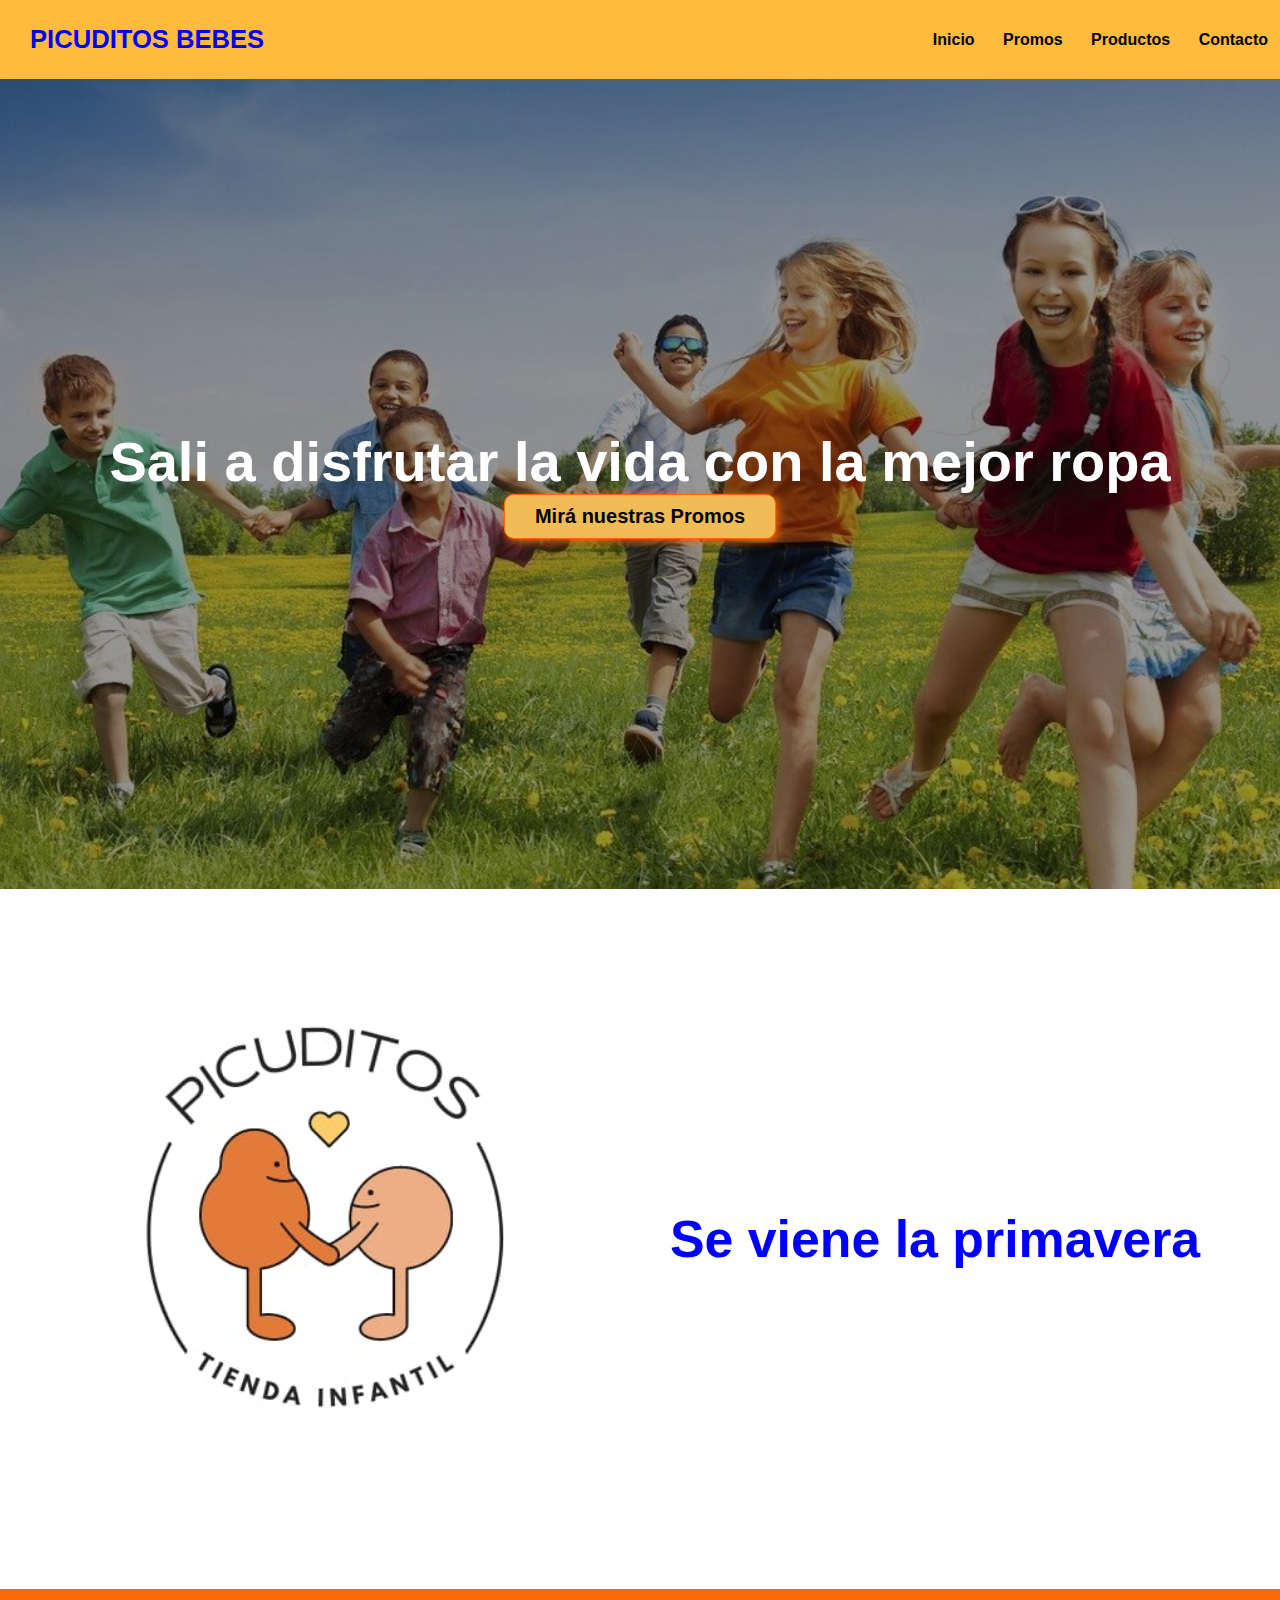
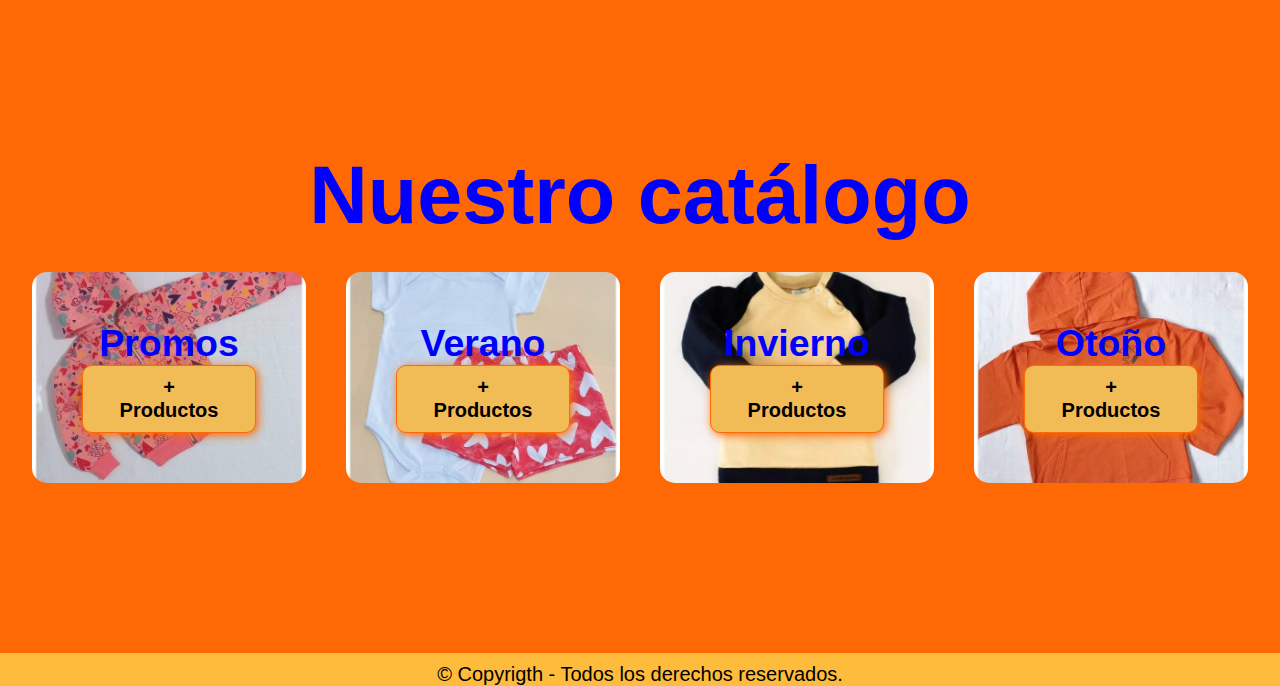
==== index.html @ 50941ee0 "Agregar carrito" ====
<!DOCTYPE html>
<html lang="en">
<head>
    <meta charset="UTF-8">
    <meta name="viewport" content="width=device-width, initial-scale=1.0">
    <meta name="description" content="ropa de niños y niñas"/>
    <meta name="keywords" content="ropa de bebes"/>
    <meta name="author" content="Giuliana Terre"/>

    <meta property="og:title" content="Ropa de niños y niña.">
    <meta property="og:description" content="Ropa de bebes."/>
    <meta property="og:image" content="./fotos/logo.jpeg"/>
    
    <link rel="shortcut icon" href="./fotos/logo.jpeg" type="image/x-icon">

    <title>Picuditos Bebes</title>
    <link rel="stylesheet" href="./css/main.css">

    <link rel="stylesheet" href="https://cdnjs.cloudflare.com/ajax/libs/animate.css/4.1.1/animate.min.css"/>

</head>
<body>
     
    <header>
        <div class="container">
            <p class="logo1">PICUDITOS BEBES</p>
                <nav class="menu1">
                    <a href="">Inicio</a>
                    <a href="#promos">Promos</a>
                    <a href="./pages/productos.html">Productos</a>
                    <a href="./pages/contacto.html">Contacto</a> 
                </nav>
        </div>
    </header>
    <section class="hero" id="hero">
        <h1 class="h1">Sali a disfrutar la vida con la mejor ropa</h1>
        <button class="button"> Mirá nuestras Promos</button>
    </section>

    <section class="seccion1" id="somosProya">
        <div class="container">

        <div class="imgContainer"></div>
        <div class="texto">
        <h2 class="h2">Se viene la primavera</h2>
        
        </div>
    </div>
    </section>

    <section class="catalogo" id="nuestrosProgramas">
        <div class="container">
            <h2>Nuestro catálogo</h2>

            <div class="programas">

                <div class="carta">
                    <h3 id="promos">Promos</h3>
                    
                    <form action=""><button class="button"> + Productos</button></form>
                </div>
            <div class="carta">
                <h3>Verano</h3>
                
                <form action=""><button class="button"> + Productos</button></form>
            </div>
        <div class="carta">
            <h3>Invierno</h3>
            
            <form action=""><button class="button"> + Productos</button></form>
        </div>
        <div class="carta">
            <h3>Otoño</h3>
            
            <form action=""><button class="button"> + Productos</button></form>
        </div>
        
     </div>
    </div>
</section>


<footer>
    <div class="container">
        <p>&copy; Copyrigth - Todos los derechos reservados.</p>
    </div>
    
</footer>
    <script src="https://cdn.jsdelivr.net/npm/bootstrap@5.3.3/dist/js/bootstrap.bundle.min.js" integrity="sha384-YvpcrYf0tY3lHB60NNkmXc5s9fDVZLESaAA55NDzOxhy9GkcIdslK1eN7N6jIeHz" crossorigin="anonymous"></script>
    <script src="./js/main.js"></script>
</body>
</html>
---- css/main.css ----
*{
    margin: 0;
    padding: 0;
    box-sizing: border-box;
    font-family: 'Gill Sans', 'Gill Sans MT', Calibri, 'Trebuchet MS', sans-serif ;
}

body {
    margin: 0;
    font-family: 'Gill Sans', 'Gill Sans MT', Calibri, 'Trebuchet MS', sans-serif;
}

.menu1 {
    list-style: none;
    text-decoration: none;
}

h1 {
    font-size: 3.5em;
}

h2 {
    font-size: 2.7em;
}

h3 {
    font-size: 1.25em;
}

p {
    font-size: 1.25em;
}

.button {
    font-size: 20px;
    font-weight: bold;
    padding: 10px 30px;
    border-radius: 10px;
    border: 1px solid rgb(255, 105, 5);
    box-shadow: 2px 2px 10px rgb(255, 105, 5);
    color: rgb(0, 0, 0);
    background-color: rgb(241, 187, 85);
}

.button:hover {
    background-color: rgb(255, 168, 5) ;
}


.container {
    max-width: 1400px;
    margin: auto;
}

header {
    background-color: rgb(255, 187, 60);
}

header .logo1 {
    padding: 25px 30px;
    margin: 0;
    font-weight: bold;
    font-size: 1.6rem;
    color: blue;
}

header .container {
    display: flex;
    flex-direction: column;
    align-items: center;
}

header .nav {
    display: flex;
    flex-direction: column;
    text-align: center;
    padding-bottom: 25px;

}

header a{
    padding: 5px 12px;
    text-decoration: none;
    font-weight: bold;
    color: black;

}

header a:hover {
    color: blue;
} 

.hero {
    display: flex;
    align-items: center;
    justify-content: center;
    text-align: center;
    flex-direction: column;
    height: 90vh;
    color: rgb(255, 255, 255);
    background-image: url(/fotos/chicos\ jugando\ 2.jpg);
    background-repeat: no-repeat;
    background-size: cover;
    background-position: center center;
}


.seccion1 .container {
    text-align: center;
    padding: 100px 12px;

}

.catalogo {
    background-color:rgb(255, 105, 5);
    color: blue;
    text-align: center; 
    font-size: 30px;
    
}

.catalogo .container {
    padding: 150px 12px;
}

.catalogo .container h2{
    margin: 10px;
}

.carta:first-child {
    background-image: url(/fotos/campera.jpg );
    background-position: center center;
    background-size: cover;
    padding: 50px;
    margin: 20px;
    border-radius: 15px;
}

.carta:nth-child(2){
    background-image: url(/fotos/ropa\ verano.jpg);
    background-position: center center;
    background-size: cover;
    background-size: cover;
    padding: 50px;
    margin: 20px;
    border-radius: 15px;
}

.carta:nth-child(3){
    background-image: url(/fotos/buzo\ combinado\ osc.jpg);
    background-position: center center;
    background-size: cover;
    background-size: cover;
    padding: 50px;
    margin: 20px;
    border-radius: 15px;
}
   
.carta:nth-child(4){
    background-image: url(/fotos/buzo\ snopi\ naranja.jpg);
    background-position: center center;
    background-size: cover;
    background-size: cover;
    padding: 50px;
    margin: 20px;
    border-radius: 15px;
}

footer .container {
    padding-top: 10px;
    display: flex;
    justify-content: center;
    align-items: center;
    background-color: rgb(255, 187, 60);
}

@media (min-width: 720px){
    
    header .container{
        flex-direction: row;
        justify-content: space-between;
    }

    header .nav {
        flex-direction: row;
        padding-bottom: 0;
        padding-right: 20px;
    }
    #somosProya .container{
        display: flex;
        justify-content: center;
    }
    .texto{
        width: 50%;
        color: blue;
        font-size: larger;
        padding: 0px 30px;
        text-align: initial;
        display: flex;
        justify-content: column;
        align-items: center;
    }

    .imgContainer{
        background-image: url(/fotos/logo.jpeg);
        background-size: cover;
        background-position: center center;
        height: 500px;
        width: 50%;
    }

    .programas {
        display: flex;
        justify-content: center;
    }

    .carta{
        padding: 15px;
        margin-bottom: 30px;
    }
}



/***************************************************/

.wrapper {
    display: grid;
    grid-template-columns: 1fr 4fr;
    background-color: rgb(96, 124, 245);
}

.aside {
    padding: 2rem;
    padding-right: 0;
    color: rgb(0, 0, 0);
    position: sticky;
    top: 0;
    height: 100vh;
    display: flex;
    flex-direction: column;
    justify-content: space-between;
}

.logo {
    margin: 2px;
    padding: 10px;
    
}

.menu {
    display: flex;
    flex-direction: column;
    gap: .5rem;
    text-decoration: none;
}

.boton {
    font-size: 20px;
    font-weight: bold;
    padding: 10px 30px;
    border-radius: 10px;
    border: 1px solid rgb(255, 105, 5);
    box-shadow: 2px 2px 10px rgb(255, 105, 5);
    color: rgb(0, 0, 0);
    background-color: rgb(241, 187, 85);
    cursor: pointer;
    transition: background-color .2s, color .2s;
}

.producto-agregar {
    background-color: rgb(96, 124, 245);
    border: 2px solid rgb(96, 124, 245);
}

.boton-menu {
    background-color: transparent;
    border: 0;
    color: rgb(0, 0, 0);
    cursor: pointer;
    display: flex;
    align-items: center;
    gap: 1rem;
    font-weight: 600;
    padding: 1rem;
    font-size: .85rem;
    width: 100%;
    text-decoration: none;
}

.boton-menu.active {
    background-color: white ;
    border-top-left-radius: 1rem;
    border-bottom-left-radius: 1rem;
    position: relative;
}



main {
    background-color: rgb(255, 105, 5);;
    padding: 3rem;
}

.titulo-principal {
    color: rgb(0, 0, 0);
    margin: 2rem;
}

.contenedor-productos {
    display: grid;
    grid-template-columns: repeat(4, 1fr);
    gap: 1rem;

}

.producto-imagen {
    max-width: 100%;
    border-radius: 1rem;
}

.producto-detalles {
    background-color: rgb(255, 105, 5);
    color: black;
    padding: .5rem;
    border-radius: 1rem;
    margin-top: -2rem;
    position: relative;
    display: flex;
    flex-direction: column;
    gap: .25rem;
}

.producto-titulo {
    font-size: 1rem;
}

.producto-agregar {
    border: 0;
    background-color: rgb(96, 124, 245);
    color: black;
    padding: .4rem;
    text-transform: uppercase;
    border-radius: 2rem;
    cursor: pointer;
    border: 2px solid rgb(96, 124, 245) ;
    transition: background-color .2s, color .2s;
}

.producto-agregar:hover {
    background-color: rgb(255, 105, 5);
}


/*************************************** CARRITO ***************************************/

.contenedor-carrito {
    display: flex;
    flex-direction: column;
    gap: 1.5rem;
}

.carrito-productos {
    gap: 1rem;
    display: flex;
    align-items: center;
    background-color: rgb(255, 187, 60) ;
    color: black;
    padding: .5rem;
    border-radius: 1rem;
}

.carrito-producto-imagen {
    width: 5rem;
    border-radius: 1rem;
}

.carrito-total {
    display: flex;
    background-color: rgb(255, 187, 60);
    padding: 1rem;
    text-transform: uppercase;
    border-radius: 10px;
    gap: 1rem;
}

.carrito-comprar {
    font-family: 'Lucida Sans', 'Lucida Sans Regular', 'Lucida Grande', 'Lucida Sans Unicode', Geneva, Verdana, sans-serif;
    background-color: rgb(96, 124, 245);
    padding: .5rem;
    text-transform: uppercase;
    cursor: pointer;
    border-radius: 10px;
    align-content: center;
}

.header-mobile {
    display: none;
}

.close-menu {
    display: none;
}

.disabled {
    display: none;
}

.d-none{
    display: none;
}



/*** MEDIA QUERIES ***/

@media screen and (max-width: 850px) {
    .contenedor-productos {
        grid-template-columns: 1fr 1fr 1fr;
    }
}

@media screen and (max-width: 675px) {
    .contenedor-productos {
        grid-template-columns: 1fr 1fr;
    }
}

@media screen and (max-width: 600px) {

    .wrapper {
        min-height: 100vh;
        display: flex;
        flex-direction: column;
    }

    aside {
        position: fixed;
        z-index: 9;
        background-color: rgb(255, 187, 60);
        left: 0;
        box-shadow: 0 0 0 100vmax rgba(0, 0, 0, .75);
        transform: translateX(-100%);
        opacity: 0;
        visibility: hidden;
        transition: .2s;
    }

    .aside-visible {
        transform: translateX(0);
        opacity: 1;
        visibility: visible;
    }

    .boton-menu.active::before,
    .boton-menu.active::after {
        display: none;
    }

    main {
        margin: 1rem;
        margin-top: 0;
        padding: 2rem;
    }

    .contenedor-productos {
        grid-template-columns: 1fr 1fr;
    }

    .header-mobile {
        padding: 1rem;
        display: flex;
        justify-content: space-between;
        align-items: center;
    }

    .header-mobile .logo {
        color: rgb(255, 187, 60);
    }

    .open-menu, .close-menu {
        background-color: transparent;
        color: rgb(255, 187, 60);
        border: 0;
        font-size: 2rem;
        cursor: pointer;
    }

    .close-menu {
        display: block;
        position: absolute;
        top: 1rem;
        right: 1rem;
    }

    .carrito-producto {
        gap: 1rem;
        flex-wrap: wrap;
        justify-content: flex-start;
        padding: .5rem;
    }

    .carrito-total {
        display: none;
        flex-wrap: wrap;
        row-gap: 1rem;
    }

}


@media screen and (max-width: 400px) {
    .contenedor-productos {
        grid-template-columns: 1fr;
    }
}
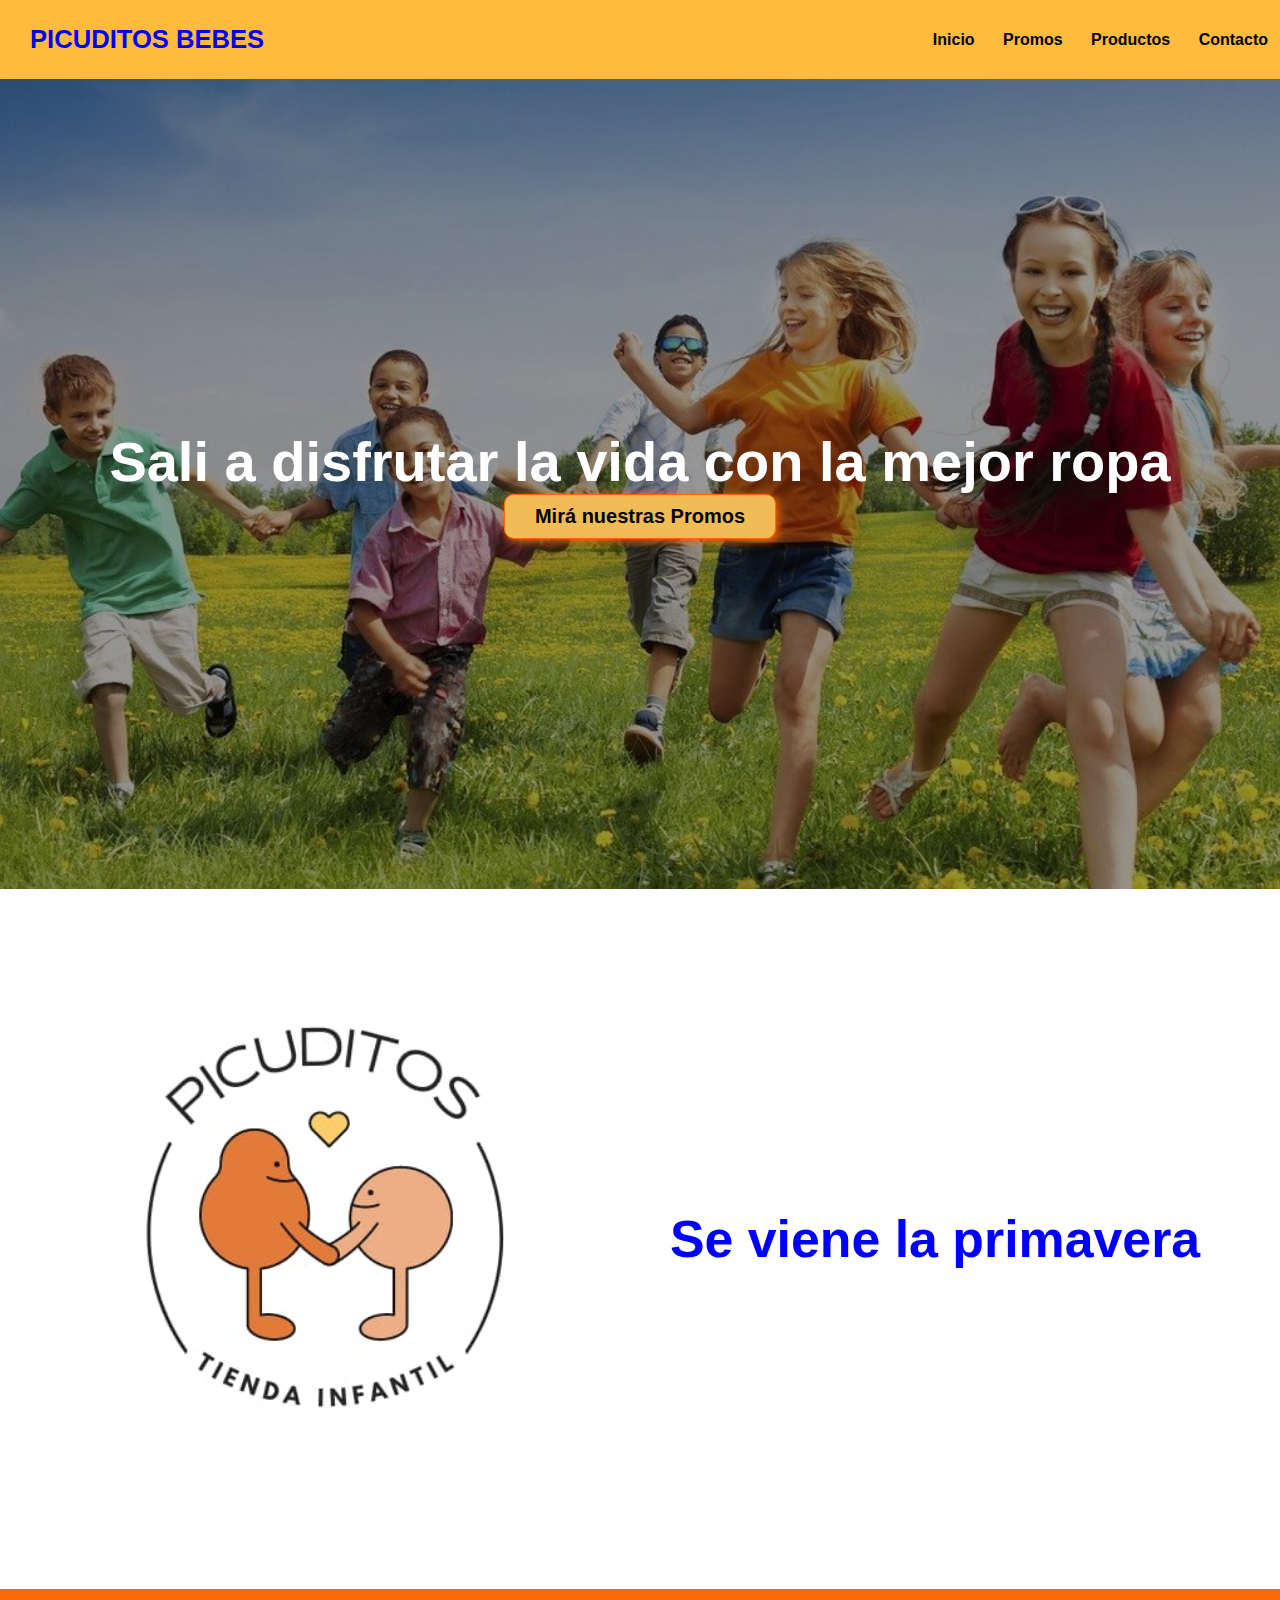
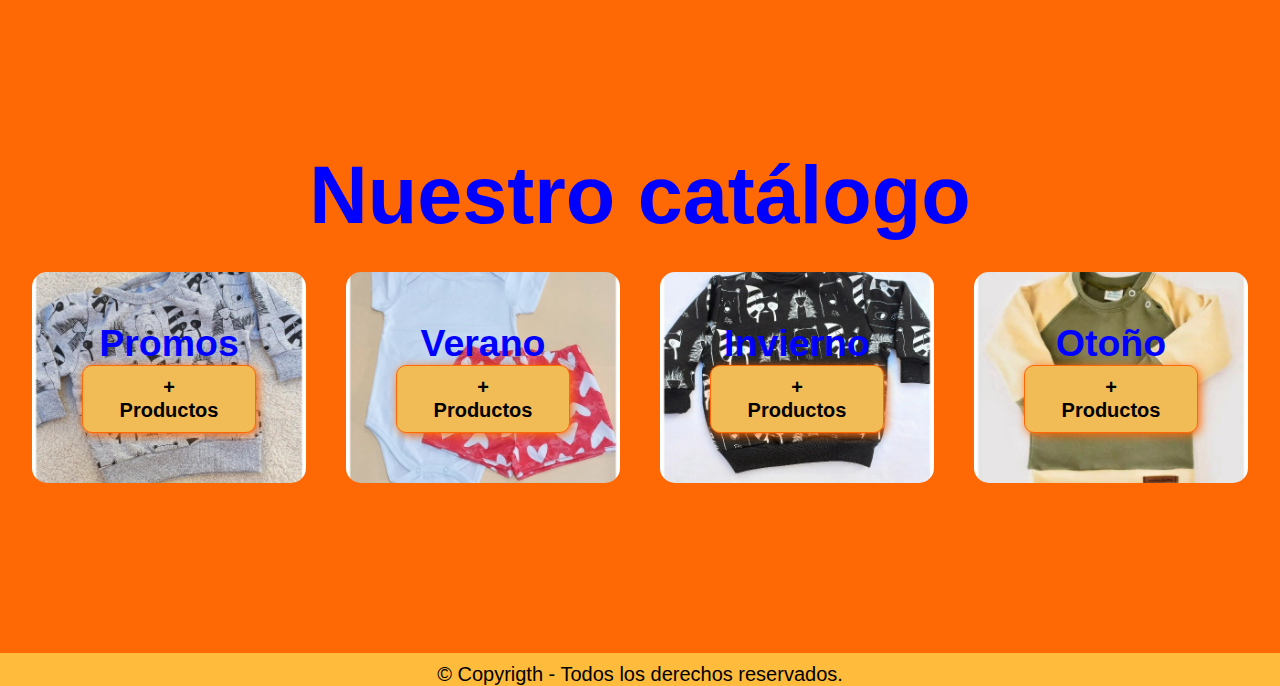
==== commit f2194ad8: "ultimos arreglos" ====
--- a/index.html
+++ b/index.html
@@ -20,7 +20,6 @@
 
 </head>
 <body>
-     
     <header>
         <div class="container">
             <p class="logo1">PICUDITOS BEBES</p>
@@ -32,6 +31,7 @@
                 </nav>
         </div>
     </header>
+
     <section class="hero" id="hero">
         <h1 class="h1">Sali a disfrutar la vida con la mejor ropa</h1>
         <button class="button"> Mirá nuestras Promos</button>
@@ -40,30 +40,31 @@
     <section class="seccion1" id="somosProya">
         <div class="container">
 
-        <div class="imgContainer"></div>
-        <div class="texto">
-        <h2 class="h2">Se viene la primavera</h2>
-        
+            <div class="imgContainer"></div>
+            <div class="texto">
+                <h2 class="h2">Se viene la primavera</h2>
+            </div>
         </div>
-    </div>
     </section>
 
     <section class="catalogo" id="nuestrosProgramas">
         <div class="container">
             <h2>Nuestro catálogo</h2>
 
-            <div class="programas">
+        <div class="programas">
 
-                <div class="carta">
-                    <h3 id="promos">Promos</h3>
+            <div class="carta">
+                <h3 id="promos">Promos</h3>
                     
-                    <form action=""><button class="button"> + Productos</button></form>
-                </div>
-            <div class="carta">
+                <form action=""><button class="button"> + Productos</button></form>
+            </div>
+
+        <div class="carta">
                 <h3>Verano</h3>
                 
                 <form action=""><button class="button"> + Productos</button></form>
             </div>
+            
         <div class="carta">
             <h3>Invierno</h3>
             
@@ -89,4 +90,4 @@
     <script src="https://cdn.jsdelivr.net/npm/bootstrap@5.3.3/dist/js/bootstrap.bundle.min.js" integrity="sha384-YvpcrYf0tY3lHB60NNkmXc5s9fDVZLESaAA55NDzOxhy9GkcIdslK1eN7N6jIeHz" crossorigin="anonymous"></script>
     <script src="./js/main.js"></script>
 </body>
-</html>+</html>
--- a/css/main.css
+++ b/css/main.css
@@ -98,7 +98,7 @@
     flex-direction: column;
     height: 90vh;
     color: rgb(255, 255, 255);
-    background-image: url(/fotos/chicos\ jugando\ 2.jpg);
+    background-image: url(../fotos/chicos\ jugando\ 2.jpg);
     background-repeat: no-repeat;
     background-size: cover;
     background-position: center center;
@@ -128,7 +128,7 @@
 }
 
 .carta:first-child {
-    background-image: url(/fotos/campera.jpg );
+    background-image: url(../fotos/1.jpg );
     background-position: center center;
     background-size: cover;
     padding: 50px;
@@ -137,7 +137,7 @@
 }
 
 .carta:nth-child(2){
-    background-image: url(/fotos/ropa\ verano.jpg);
+    background-image: url(../fotos/ropa\ verano.jpg);
     background-position: center center;
     background-size: cover;
     background-size: cover;
@@ -147,7 +147,7 @@
 }
 
 .carta:nth-child(3){
-    background-image: url(/fotos/buzo\ combinado\ osc.jpg);
+    background-image: url(../fotos/2.jpg);
     background-position: center center;
     background-size: cover;
     background-size: cover;
@@ -157,7 +157,7 @@
 }
    
 .carta:nth-child(4){
-    background-image: url(/fotos/buzo\ snopi\ naranja.jpg);
+    background-image: url(../fotos/3.jpg);
     background-position: center center;
     background-size: cover;
     background-size: cover;
@@ -172,6 +172,10 @@
     justify-content: center;
     align-items: center;
     background-color: rgb(255, 187, 60);
+}
+
+.btn {
+    margin-bottom: 1rem;
 }
 
 @media (min-width: 720px){
@@ -202,7 +206,7 @@
     }
 
     .imgContainer{
-        background-image: url(/fotos/logo.jpeg);
+        background-image: url(../fotos/logo.jpeg);
         background-size: cover;
         background-position: center center;
         height: 500px;
@@ -228,6 +232,7 @@
     display: grid;
     grid-template-columns: 1fr 4fr;
     background-color: rgb(96, 124, 245);
+    
 }
 
 .aside {
@@ -298,18 +303,18 @@
 
 
 main {
-    background-color: rgb(255, 105, 5);;
+    background-color: rgb(255, 255, 255);
     padding: 3rem;
 }
 
 .titulo-principal {
-    color: rgb(0, 0, 0);
+    color: rgb(255, 105, 5);
     margin: 2rem;
 }
 
 .contenedor-productos {
     display: grid;
-    grid-template-columns: repeat(4, 1fr);
+    grid-template-columns: repeat(3, 1fr);
     gap: 1rem;
 
 }
@@ -339,7 +344,7 @@
     border: 0;
     background-color: rgb(96, 124, 245);
     color: black;
-    padding: .4rem;
+    padding: .3rem;
     text-transform: uppercase;
     border-radius: 2rem;
     cursor: pointer;
@@ -354,25 +359,47 @@
 
 /*************************************** CARRITO ***************************************/
 
+.boton-carrito {
+    margin-top: 1rem;
+}
+
 .contenedor-carrito {
     display: flex;
     flex-direction: column;
     gap: 1.5rem;
 }
 
-.carrito-productos {
+.carrito-productos{
+    display: flex;
+    flex-direction: column;
     gap: 1rem;
-    display: flex;
-    align-items: center;
-    background-color: rgb(255, 187, 60) ;
-    color: black;
+    background-color: rgb(255, 187, 60)
+}
+
+.carrito-producto {
+    display: flex;
+    justify-content: space-between;
     padding: .5rem;
     border-radius: 1rem;
 }
 
 .carrito-producto-imagen {
-    width: 5rem;
+    width: 4rem;
     border-radius: 1rem;
+}
+
+.producto-imagenes {
+        width: 4rem;
+        border-radius: 1rem;
+}
+
+.carrito-producto-eliminar {
+    border: 0;
+    background-color: transparent;
+    color: red;
+    cursor: pointer;
+    margin-top: 1rem; 
+
 }
 
 .carrito-total {
@@ -382,6 +409,10 @@
     text-transform: uppercase;
     border-radius: 10px;
     gap: 1rem;
+}
+
+.carrito-acciones-total {
+    font-size: 2rem;
 }
 
 .carrito-comprar {
@@ -410,107 +441,6 @@
     display: none;
 }
 
-
-
-/*** MEDIA QUERIES ***/
-
-@media screen and (max-width: 850px) {
-    .contenedor-productos {
-        grid-template-columns: 1fr 1fr 1fr;
-    }
-}
-
-@media screen and (max-width: 675px) {
-    .contenedor-productos {
-        grid-template-columns: 1fr 1fr;
-    }
-}
-
-@media screen and (max-width: 600px) {
-
-    .wrapper {
-        min-height: 100vh;
-        display: flex;
-        flex-direction: column;
-    }
-
-    aside {
-        position: fixed;
-        z-index: 9;
-        background-color: rgb(255, 187, 60);
-        left: 0;
-        box-shadow: 0 0 0 100vmax rgba(0, 0, 0, .75);
-        transform: translateX(-100%);
-        opacity: 0;
-        visibility: hidden;
-        transition: .2s;
-    }
-
-    .aside-visible {
-        transform: translateX(0);
-        opacity: 1;
-        visibility: visible;
-    }
-
-    .boton-menu.active::before,
-    .boton-menu.active::after {
-        display: none;
-    }
-
-    main {
-        margin: 1rem;
-        margin-top: 0;
-        padding: 2rem;
-    }
-
-    .contenedor-productos {
-        grid-template-columns: 1fr 1fr;
-    }
-
-    .header-mobile {
-        padding: 1rem;
-        display: flex;
-        justify-content: space-between;
-        align-items: center;
-    }
-
-    .header-mobile .logo {
-        color: rgb(255, 187, 60);
-    }
-
-    .open-menu, .close-menu {
-        background-color: transparent;
-        color: rgb(255, 187, 60);
-        border: 0;
-        font-size: 2rem;
-        cursor: pointer;
-    }
-
-    .close-menu {
-        display: block;
-        position: absolute;
-        top: 1rem;
-        right: 1rem;
-    }
-
-    .carrito-producto {
-        gap: 1rem;
-        flex-wrap: wrap;
-        justify-content: flex-start;
-        padding: .5rem;
-    }
-
-    .carrito-total {
-        display: none;
-        flex-wrap: wrap;
-        row-gap: 1rem;
-    }
-
-}
-
-
-@media screen and (max-width: 400px) {
-    .contenedor-productos {
-        grid-template-columns: 1fr;
-    }
+.tostadita {
+    color: black;
 }